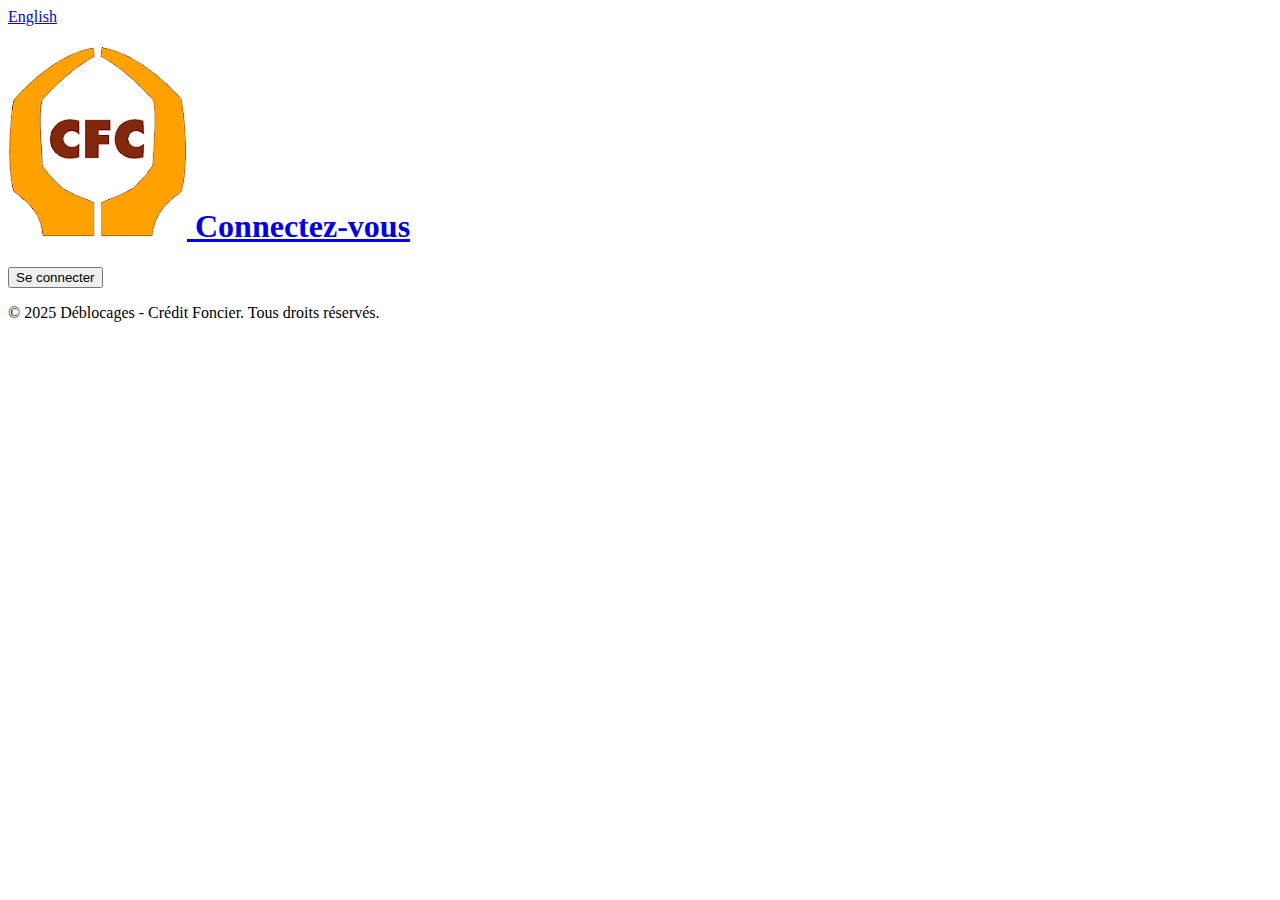
==== frontend/index.html @ e4e32137 "déblocages mise à jour du code source" ====
<!DOCTYPE html>
<html lang="en">
<head>
    <meta charset="UTF-8"/>
    <meta name="description" content="Le Crédit Foncier du Cameroun (CFC) est un établissement public à caractère commercial. Il est doté d'une personnalité juridique et de l'autonomie financière. Il à pour objet social d'apporter son concours financier à la réalisation de tout projet destiné à promouvoir l'habitat.">
    <meta name="rights" content="Crédit Foncier du Cameroun">
    <meta name="keywords" content="Crédit Foncier du Cameroun, Déblocages, Prêts, Crédit, Habitat, Immobilier, Financement, Banque, Cameroun, CFC">
    <meta name="author" content="Ifeyi Batindek">
    <meta name="viewport" content="width=device-width, initial-scale=1.0">        
    
    <meta property="og:title" content="Crédit Foncier du Cameroun"/>
    <meta property="og:type" content="article"/>
    <meta property="og:url" content="https://www.creditfoncier.cm/"/>
    <meta property="og:image" content="https://www.creditfoncier.cm/images/stories/cfc/logo.png"/>
    <meta property="og:site_name" content="Crédit Foncier du Cameroun"/>
    <meta property="fb:admins" content="creditfonciercameroun"/>
    <meta property="og:description" content="Le Crédit Foncier du Cameroun (CFC) est un établissement public à caractère commercial. Il est doté d'une personnalité juridique et de l'autonomie financière. Il à pour objet social d'apporter son concours financier à la réalisation de tout projet destiné à promouvoir l'habitat."/>

    <title>Déblocages – CFC</title>

    <link rel="apple-touch-icon" sizes="180x180" href="./deblocagesasset/deblocagesfavicons/apple-touch-icon.png">
    <link rel="icon" type="image/png" sizes="32x32" href="./deblocagesasset/deblocagesfavicons/favicon-32x32.png">
    <link rel="icon" type="image/png" sizes="16x16" href="./deblocagesasset/deblocagesfavicons/favicon-16x16.png">
    <link rel="manifest" href="./deblocagesasset/deblocagesfavicons/site.webmanifest">

    <meta name="msapplication-TileColor" content="#da532c">
    <meta name="theme-color" content="#ffffff">

    <link rel="preconnect" href="https://fonts.googleapis.com">
    <link rel="preconnect" href="https://fonts.gstatic.com" crossorigin>
    <link href="https://fonts.googleapis.com/css2?family=Inter:ital,opsz,wght@0,14..32,100..900;1,14..32,100..900&family=Nunito+Sans:ital,opsz,wght@0,6..12,200..1000;1,6..12,200..1000&display=swap" rel="stylesheet">     
    <link rel="stylesheet" href="./deblocagesasset/deblocagesstyles/deblocagescss.css"/>
</head>
<body>
    <header>
        <div class="deblocage-container">
            <div class="deblocage-flex">
                <a class="deblocage-btn-lang" href="#">
                    English
                </a>
            </div>
        </div>
    </header>
    <main>
        <div class="deblocage-container">
            <div class="deblocage-login deblocage-flex">
                <h1>
                    <a href="index.html">
                        <div class="deblocage-flex deblocage-flex-column">
                            <img src="./deblocagesassets/deblocagesimg/deblocageslogo/logo-cfc-no-bg.png" alt="Déblocages">
                            <span>
                                Connectez-vous
                            </span>
                        </div>
                    </a>
                </h1>
                <form class="deblocage-login-form" action="deblocage-login.php" method="post">
                    <deblocage-input class="deblocage-input" type="text" name="username" placeholder="Nom d'utilisateur" required>
                    <deblocage-input class="deblocage-input" type="password" name="password" placeholder="Mot de passe" required>
                    <button class="deblocage-btn-submit deblocage-btn" type="submit">Se connecter</button>
                </form>
            </div>
        </div>
    </main>
    <footer>
        <div class="deblocage-container">
            <p>
                &copy; 2025 Déblocages - Crédit Foncier. Tous droits réservés.
            </p>
        </div>
    </footer>
    <script src="./deblocagesAssets/deblocagesScripts/deblocagesmain.js"></script>
</body>
</html>
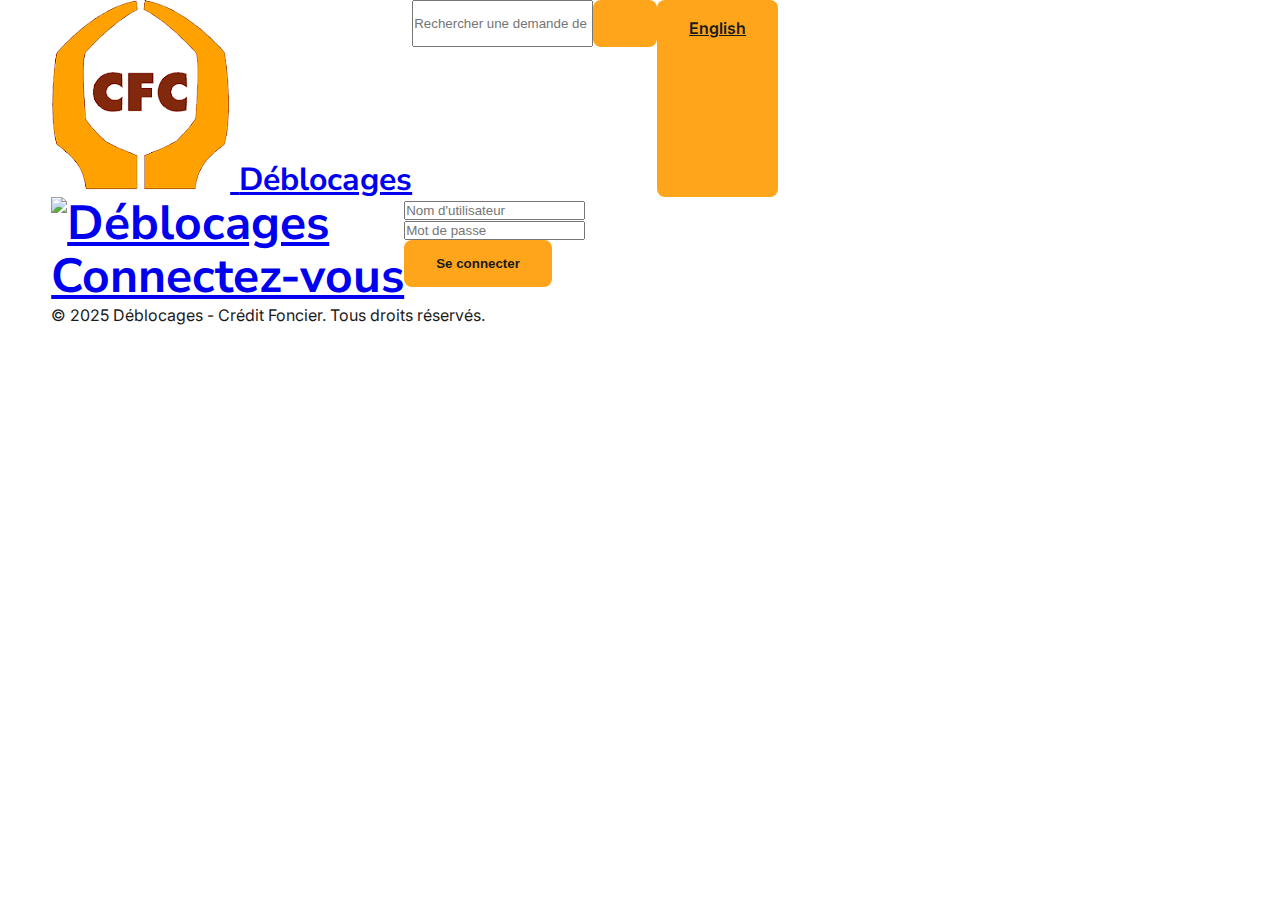
==== commit 380c4785: "déblocages mise à jour du code source" ====
--- a/frontend/index.html
+++ b/frontend/index.html
@@ -18,10 +18,10 @@
 
     <title>Déblocages – CFC</title>
 
-    <link rel="apple-touch-icon" sizes="180x180" href="./deblocagesasset/deblocagesfavicons/apple-touch-icon.png">
-    <link rel="icon" type="image/png" sizes="32x32" href="./deblocagesasset/deblocagesfavicons/favicon-32x32.png">
-    <link rel="icon" type="image/png" sizes="16x16" href="./deblocagesasset/deblocagesfavicons/favicon-16x16.png">
-    <link rel="manifest" href="./deblocagesasset/deblocagesfavicons/site.webmanifest">
+    <link rel="apple-touch-icon" sizes="180x180" href="./deblocagesassets/deblocagesfavicons/apple-touch-icon.png">
+    <link rel="icon" type="image/png" sizes="32x32" href="./deblocagesassets/deblocagesfavicons/favicon-32x32.png">
+    <link rel="icon" type="image/png" sizes="16x16" href="./deblocagesassets/deblocagesfavicons/favicon-16x16.png">
+    <link rel="manifest" href="./deblocagesassets/deblocagesfavicons/site.webmanifest">
 
     <meta name="msapplication-TileColor" content="#da532c">
     <meta name="theme-color" content="#ffffff">
@@ -29,46 +29,80 @@
     <link rel="preconnect" href="https://fonts.googleapis.com">
     <link rel="preconnect" href="https://fonts.gstatic.com" crossorigin>
     <link href="https://fonts.googleapis.com/css2?family=Inter:ital,opsz,wght@0,14..32,100..900;1,14..32,100..900&family=Nunito+Sans:ital,opsz,wght@0,6..12,200..1000;1,6..12,200..1000&display=swap" rel="stylesheet">     
-    <link rel="stylesheet" href="./deblocagesasset/deblocagesstyles/deblocagescss.css"/>
+    <link rel="stylesheet" href="./deblocagesassets/deblocagesstyles/deblocagescss.css"/>
 </head>
 <body>
-    <header>
+    <header id="deblocage-header">
         <div class="deblocage-container">
             <div class="deblocage-flex">
-                <a class="deblocage-btn-lang" href="#">
+                <h1 id="deblocage-logo">
+                    <a href="index.html">
+                        <img src="./deblocagesassets/deblocagesimg/deblocageslogo/logo-cfc-no-bg.png" alt="Déblocages">
+                        <span>
+                            Déblocages
+                        </span>
+                    </a>
+                </h1>
+                <div class="deblocage-search-form-container">
+                    <form class="deblocage-search-form" action="" method="">
+                        <div class="deblocage-flex">
+                            <input type="text" placeholder="Rechercher une demande de prêt">
+                            <button class="deblocage-btn">
+                                <svg class="deblocage-svg deblocage-magnifier" viewBox="0 0 14 14">
+                                    <path fill-rule="evenodd" clip-rule="evenodd" d="M10.4999 5.9999C10.4999 6.59085 10.3835 7.17601 10.1574 7.72197C9.93121 8.26794 9.59974 8.76401 9.18188 9.18188C8.76401 9.59974 8.26794 9.93121 7.72197 10.1574C7.17601 10.3835 6.59085 10.4999 5.9999 10.4999C5.40895 10.4999 4.82379 10.3835 4.27782 10.1574C3.73186 9.93121 3.23578 9.59974 2.81792 9.18188C2.40005 8.76401 2.06859 8.26794 1.84244 7.72197C1.61629 7.17601 1.4999 6.59085 1.4999 5.9999C1.4999 4.80642 1.974 3.66183 2.81792 2.81792C3.66183 1.974 4.80642 1.4999 5.9999 1.4999C7.19337 1.4999 8.33796 1.974 9.18188 2.81792C10.0258 3.66183 10.4999 4.80642 10.4999 5.9999ZM9.6799 10.7399C8.47427 11.6759 6.95726 12.1172 5.4377 11.974C3.91813 11.8309 2.51024 11.114 1.50065 9.96929C0.491052 8.82461 -0.0443519 7.3382 0.00343225 5.81265C0.0512164 4.2871 0.678596 2.8371 1.75785 1.75785C2.8371 0.678596 4.2871 0.0512164 5.81265 0.00343225C7.3382 -0.0443519 8.82461 0.491052 9.96929 1.50065C11.114 2.51024 11.8309 3.91813 11.974 5.4377C12.1172 6.95726 11.6759 8.47427 10.7399 9.6799L13.5299 12.4699C13.6036 12.5386 13.6627 12.6214 13.7037 12.7134C13.7447 12.8054 13.7667 12.9047 13.7685 13.0054C13.7703 13.1061 13.7517 13.2061 13.714 13.2995C13.6763 13.3929 13.6202 13.4777 13.5489 13.5489C13.4777 13.6202 13.3929 13.6763 13.2995 13.714C13.2061 13.7517 13.1061 13.7703 13.0054 13.7685C12.9047 13.7667 12.8054 13.7447 12.7134 13.7037C12.6214 13.6627 12.5386 13.6036 12.4699 13.5299L9.6799 10.7399Z"/>
+                                </svg>
+                            </button>
+                        </div>
+                    </form>
+                </div>
+                <a class="deblocage-btn deblocage-btn-lang" href="#">
                     English
                 </a>
             </div>
         </div>
     </header>
-    <main>
+
+    <main id="deblocage-main">
         <div class="deblocage-container">
             <div class="deblocage-login deblocage-flex">
-                <h1>
+                <h2>
                     <a href="index.html">
                         <div class="deblocage-flex deblocage-flex-column">
-                            <img src="./deblocagesassets/deblocagesimg/deblocageslogo/logo-cfc-no-bg.png" alt="Déblocages">
+                            <img src="./deblocagesassetss/deblocagesimg/deblocageslogo/logo-cfc-no-bg.png" alt="Déblocages">
                             <span>
                                 Connectez-vous
                             </span>
                         </div>
                     </a>
-                </h1>
+                </h2>
                 <form class="deblocage-login-form" action="deblocage-login.php" method="post">
-                    <deblocage-input class="deblocage-input" type="text" name="username" placeholder="Nom d'utilisateur" required>
-                    <deblocage-input class="deblocage-input" type="password" name="password" placeholder="Mot de passe" required>
+                    <div class="deblocage-input-container">
+                        <input class="deblocage-input" type="text" name="username" placeholder="Nom d'utilisateur" required>
+                    </div>
+                    <div class="deblocage-input-container deblocage-flex">
+                        <input class="deblocage-input" type="password" name="password" placeholder="Mot de passe" required>
+                        
+                        <svg class="deblocage-svg deblocage-svg-eye-on" viewBox="0 0 22 16">
+                            <path d="M11 5C10.2044 5 9.44129 5.31607 8.87868 5.87868C8.31607 6.44129 8 7.20435 8 8C8 8.79565 8.31607 9.55871 8.87868 10.1213C9.44129 10.6839 10.2044 11 11 11C11.7956 11 12.5587 10.6839 13.1213 10.1213C13.6839 9.55871 14 8.79565 14 8C14 7.20435 13.6839 6.44129 13.1213 5.87868C12.5587 5.31607 11.7956 5 11 5ZM11 13C9.67392 13 8.40215 12.4732 7.46447 11.5355C6.52678 10.5979 6 9.32608 6 8C6 6.67392 6.52678 5.40215 7.46447 4.46447C8.40215 3.52678 9.67392 3 11 3C12.3261 3 13.5979 3.52678 14.5355 4.46447C15.4732 5.40215 16 6.67392 16 8C16 9.32608 15.4732 10.5979 14.5355 11.5355C13.5979 12.4732 12.3261 13 11 13ZM11 0.5C6 0.5 1.73 3.61 0 8C1.73 12.39 6 15.5 11 15.5C16 15.5 20.27 12.39 22 8C20.27 3.61 16 0.5 11 0.5Z"/>
+                        </svg>    
+                        
+                        <svg class="deblocage-svg deblocage-svg-eye-off" viewBox="0 0 22 19">
+                            <path d="M10.83 6L14 9.16V9C14 8.20435 13.6839 7.44129 13.1213 6.87868C12.5587 6.31607 11.7956 6 11 6H10.83ZM6.53 6.8L8.08 8.35C8.03 8.56 8 8.77 8 9C8 9.79565 8.31607 10.5587 8.87868 11.1213C9.44129 11.6839 10.2044 12 11 12C11.22 12 11.44 11.97 11.65 11.92L13.2 13.47C12.53 13.8 11.79 14 11 14C9.67392 14 8.40215 13.4732 7.46447 12.5355C6.52678 11.5979 6 10.3261 6 9C6 8.21 6.2 7.47 6.53 6.8ZM1 1.27L3.28 3.55L3.73 4C2.08 5.3 0.78 7 0 9C1.73 13.39 6 16.5 11 16.5C12.55 16.5 14.03 16.2 15.38 15.66L15.81 16.08L18.73 19L20 17.73L2.27 0M11 4C12.3261 4 13.5979 4.52678 14.5355 5.46447C15.4732 6.40215 16 7.67392 16 9C16 9.64 15.87 10.26 15.64 10.82L18.57 13.75C20.07 12.5 21.27 10.86 22 9C20.27 4.61 16 1.5 11 1.5C9.6 1.5 8.26 1.75 7 2.2L9.17 4.35C9.74 4.13 10.35 4 11 4Z"/>
+                        </svg>
+                    </div>
                     <button class="deblocage-btn-submit deblocage-btn" type="submit">Se connecter</button>
                 </form>
             </div>
         </div>
     </main>
-    <footer>
+
+    <footer id="deblocage-footer">
         <div class="deblocage-container">
             <p>
                 &copy; 2025 Déblocages - Crédit Foncier. Tous droits réservés.
             </p>
         </div>
     </footer>
-    <script src="./deblocagesAssets/deblocagesScripts/deblocagesmain.js"></script>
+    <script src="./deblocagesassetss/deblocagesScripts/deblocagesmain.js"></script>
 </body>
 </html>--- a/frontend/deblocagesassets/deblocagesstyles/deblocagescss.css
+++ b/frontend/deblocagesassets/deblocagesstyles/deblocagescss.css
@@ -0,0 +1,79 @@
+*, html{
+    box-sizing: border-box;
+    padding: 0;
+    margin: 0;
+    transition: var(--deblocagesTransition);
+}
+:root{
+    --deblocagesBrown: #782E18;
+    --deblocagesYellow: #FFA51C;
+    --deblocagesLightYellow: #FFC671;
+    --deblocagesLighterYellow: #FFE8C5;
+    --deblocagesDarkYellow: #D48917;
+    --deblocagesDarkBrown: #4D281C;
+    --deblocagesWhite: #F4F4F4;
+    --deblocagesBlack: #1B1B1B;
+    --deblocagesPureWhite: #FFFFFF;
+    --deblocagesPureBlack: #000000;
+    --deblocagesGray: #999999;
+    --deblocagesDarkGray: #484848;
+    --deblocagesLightGray: #C9C9C9;
+    --deblocagesDarkerGray: #292929;
+    --deblocagesLighterGray: #E9E9E9;
+    --deblocagesLightGreen: #ADF7CB;
+    --deblocagesGreen: #18783E;
+    --deblocagesLightRed: #F7ADBC;
+    --deblocagesRed: #CE2020;
+    --deblocagesTransition: all .48s ease-in-out;
+    --deblocagesBoxShadow: 0 0 128px 0 rgba(0, 0, 0, .1);
+}
+
+body{
+    color: var(--deblocagesBlack);
+    font-family: 'Inter', sans-serif;
+    background-color: var(--deblocagesWhite);
+    line-height: 1.5;
+    background-color: var(--deblocagesDarkRed);
+}
+
+h1, h2, h3, h4, h5, h6{
+    font-family: 'Nunito Sans', sans-serif;
+    line-height: 1.1;
+}
+h2{
+    font-size: 3rem;
+}
+h3{
+    font-size: 1.65rem;
+}
+h4{
+    font-size: 1.35rem;
+}
+
+/* BUTTONS */
+.deblocage-btn{
+    padding: 1rem 2rem;
+    border: none;
+    background-color: var(--deblocagesYellow);
+    color: var(--deblocagesBlack);
+    font-weight: 600;
+    cursor: pointer;
+    border-radius: 8px;
+    transition: var(--deblocagesTransition);
+}
+.deblocage-btn:hover{
+    background-color: var(--deblocagesDarkYellow);
+    color: var(--deblocagesWhite);
+}
+/* BUTTONS */
+
+.deblocage-container{
+    width: 92%;
+    margin: auto;
+}
+.deblocage-flex{
+    display: flex;
+}
+.deblocage-flex-column{
+    flex-direction: column;
+}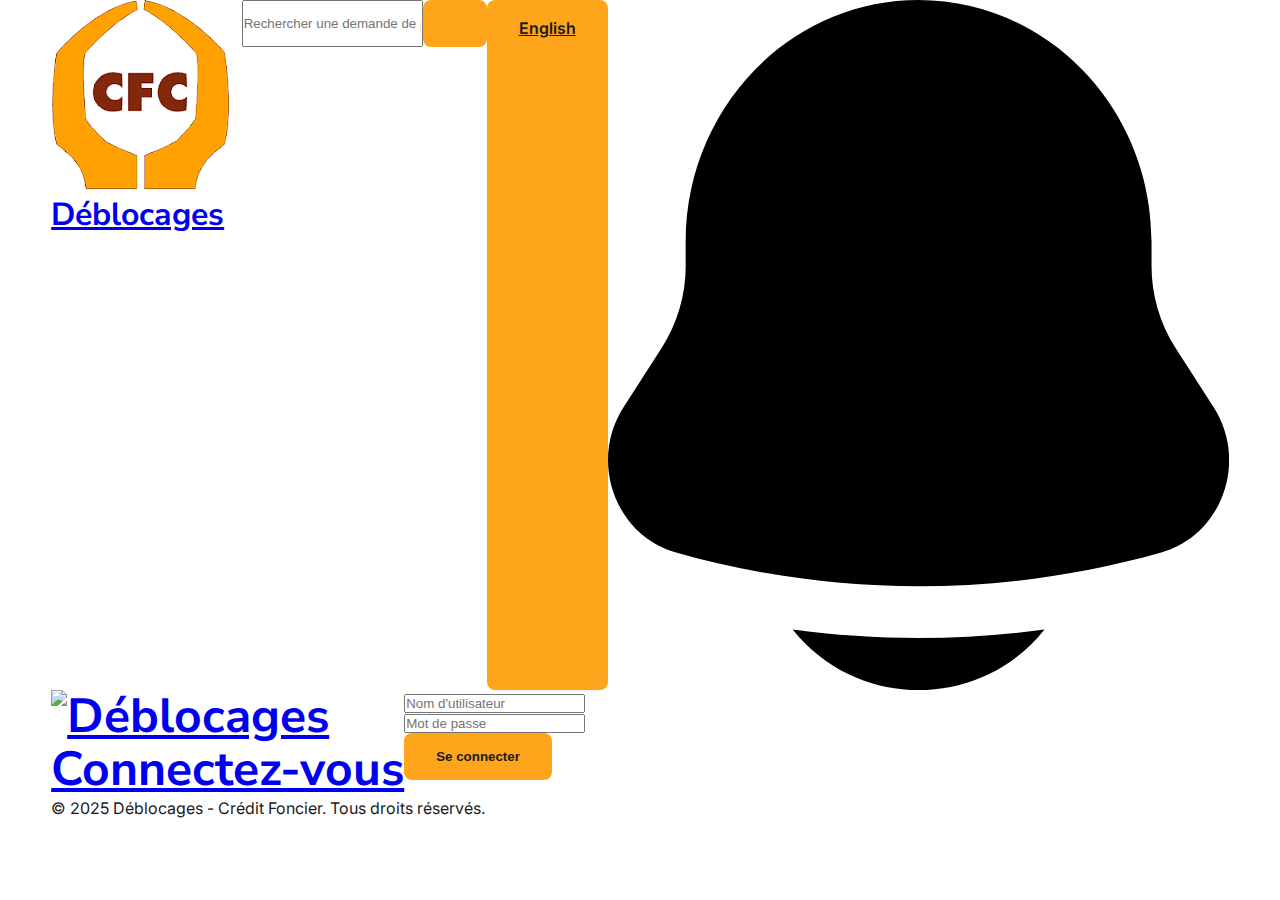
==== commit fe6c156e: "Code update" ====
--- a/frontend/index.html
+++ b/frontend/index.html
@@ -58,6 +58,9 @@
                 <a class="deblocage-btn deblocage-btn-lang" href="#">
                     English
                 </a>
+                <svg class="deblocage-svg deblocage-bell" viewBox="0 0 18 20" xmlns="http://www.w3.org/2000/svg">
+                    <path d="M5.35206 18.242C5.78721 18.7922 6.34171 19.2364 6.97367 19.541C7.60564 19.8455 8.29855 20.0025 9.00006 20C9.70158 20.0025 10.3945 19.8455 11.0264 19.541C11.6584 19.2364 12.2129 18.7922 12.6481 18.242C10.2271 18.5697 7.77303 18.5697 5.35206 18.242ZM15.7501 7V7.704C15.7501 8.549 15.9901 9.375 16.4421 10.078L17.5501 11.801C18.5611 13.375 17.7891 15.514 16.0301 16.011C11.4338 17.3127 6.56635 17.3127 1.97006 16.011C0.211062 15.514 -0.560938 13.375 0.450062 11.801L1.55806 10.078C2.01127 9.36919 2.25178 8.54531 2.25106 7.704V7C2.25106 3.134 5.27306 0 9.00006 0C12.7271 0 15.7501 3.134 15.7501 7Z"/>
+                </svg>    
             </div>
         </div>
     </header>
--- a/frontend/deblocagesassets/deblocagesstyles/deblocagescss.css
+++ b/frontend/deblocagesassets/deblocagesstyles/deblocagescss.css
@@ -76,4 +76,12 @@
 }
 .deblocage-flex-column{
     flex-direction: column;
-}+}
+
+/* HEADER */
+
+#deblocage-header{
+    padding: 8px auto;
+}
+
+/* HEADER */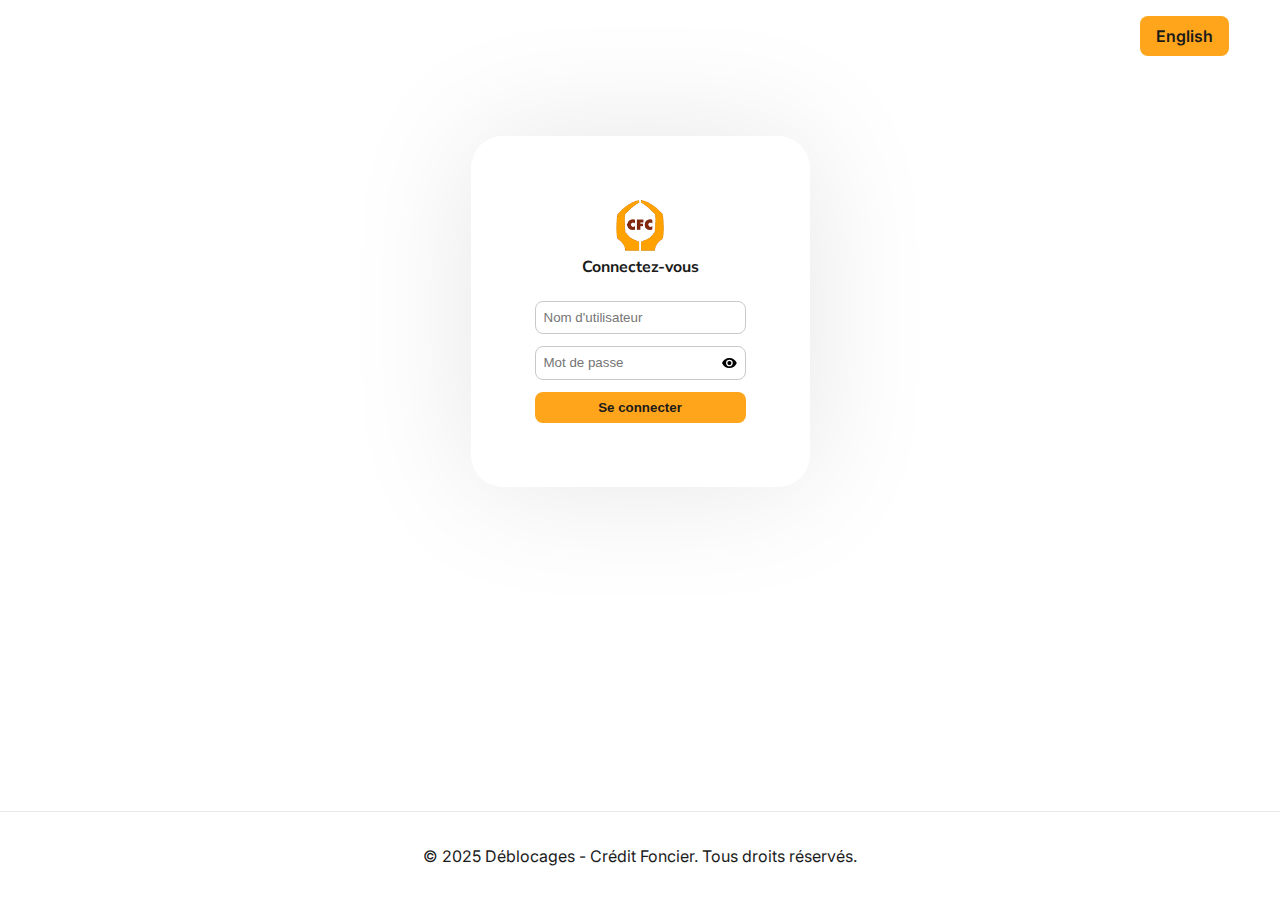
==== commit e445e409: "Code update" ====
--- a/frontend/index.html
+++ b/frontend/index.html
@@ -31,81 +31,86 @@
     <link href="https://fonts.googleapis.com/css2?family=Inter:ital,opsz,wght@0,14..32,100..900;1,14..32,100..900&family=Nunito+Sans:ital,opsz,wght@0,6..12,200..1000;1,6..12,200..1000&display=swap" rel="stylesheet">     
     <link rel="stylesheet" href="./deblocagesassets/deblocagesstyles/deblocagescss.css"/>
 </head>
-<body>
-    <header id="deblocage-header">
-        <div class="deblocage-container">
-            <div class="deblocage-flex">
+<body class="deblocage-login-page">
+    <header id="deblocage-header" class="deblocage-with-100">
+        <div class="deblocage-container deblocage-margin-auto">
+            <div class="deblocage-flex deblocage-space-between">
                 <h1 id="deblocage-logo">
-                    <a href="index.html">
+                    <a class="deblocage-none deblocage-flex deblocage-align-center" href="index.html">
                         <img src="./deblocagesassets/deblocagesimg/deblocageslogo/logo-cfc-no-bg.png" alt="Déblocages">
                         <span>
                             Déblocages
                         </span>
                     </a>
                 </h1>
-                <div class="deblocage-search-form-container">
-                    <form class="deblocage-search-form" action="" method="">
-                        <div class="deblocage-flex">
-                            <input type="text" placeholder="Rechercher une demande de prêt">
-                            <button class="deblocage-btn">
-                                <svg class="deblocage-svg deblocage-magnifier" viewBox="0 0 14 14">
-                                    <path fill-rule="evenodd" clip-rule="evenodd" d="M10.4999 5.9999C10.4999 6.59085 10.3835 7.17601 10.1574 7.72197C9.93121 8.26794 9.59974 8.76401 9.18188 9.18188C8.76401 9.59974 8.26794 9.93121 7.72197 10.1574C7.17601 10.3835 6.59085 10.4999 5.9999 10.4999C5.40895 10.4999 4.82379 10.3835 4.27782 10.1574C3.73186 9.93121 3.23578 9.59974 2.81792 9.18188C2.40005 8.76401 2.06859 8.26794 1.84244 7.72197C1.61629 7.17601 1.4999 6.59085 1.4999 5.9999C1.4999 4.80642 1.974 3.66183 2.81792 2.81792C3.66183 1.974 4.80642 1.4999 5.9999 1.4999C7.19337 1.4999 8.33796 1.974 9.18188 2.81792C10.0258 3.66183 10.4999 4.80642 10.4999 5.9999ZM9.6799 10.7399C8.47427 11.6759 6.95726 12.1172 5.4377 11.974C3.91813 11.8309 2.51024 11.114 1.50065 9.96929C0.491052 8.82461 -0.0443519 7.3382 0.00343225 5.81265C0.0512164 4.2871 0.678596 2.8371 1.75785 1.75785C2.8371 0.678596 4.2871 0.0512164 5.81265 0.00343225C7.3382 -0.0443519 8.82461 0.491052 9.96929 1.50065C11.114 2.51024 11.8309 3.91813 11.974 5.4377C12.1172 6.95726 11.6759 8.47427 10.7399 9.6799L13.5299 12.4699C13.6036 12.5386 13.6627 12.6214 13.7037 12.7134C13.7447 12.8054 13.7667 12.9047 13.7685 13.0054C13.7703 13.1061 13.7517 13.2061 13.714 13.2995C13.6763 13.3929 13.6202 13.4777 13.5489 13.5489C13.4777 13.6202 13.3929 13.6763 13.2995 13.714C13.2061 13.7517 13.1061 13.7703 13.0054 13.7685C12.9047 13.7667 12.8054 13.7447 12.7134 13.7037C12.6214 13.6627 12.5386 13.6036 12.4699 13.5299L9.6799 10.7399Z"/>
-                                </svg>
-                            </button>
-                        </div>
+                <div class="deblocage-none deblocage-search-form-container">
+                    <form class="deblocage-search-form deblocage-with-100 deblocage-flex deblocage-space-between" action="" method="">
+                        <input type="text" class="deblocage-with-100 deblocage-input-transparent deblocage-bg-color-transparent" placeholder="Rechercher une demande de prêt">
+                        <button class="deblocage-btn deblocage-btn-search" type="submit">
+                            <svg class="deblocage-svg deblocage-magnifier" viewBox="0 0 14 14">
+                                <path fill-rule="evenodd" clip-rule="evenodd" d="M10.4999 5.9999C10.4999 6.59085 10.3835 7.17601 10.1574 7.72197C9.93121 8.26794 9.59974 8.76401 9.18188 9.18188C8.76401 9.59974 8.26794 9.93121 7.72197 10.1574C7.17601 10.3835 6.59085 10.4999 5.9999 10.4999C5.40895 10.4999 4.82379 10.3835 4.27782 10.1574C3.73186 9.93121 3.23578 9.59974 2.81792 9.18188C2.40005 8.76401 2.06859 8.26794 1.84244 7.72197C1.61629 7.17601 1.4999 6.59085 1.4999 5.9999C1.4999 4.80642 1.974 3.66183 2.81792 2.81792C3.66183 1.974 4.80642 1.4999 5.9999 1.4999C7.19337 1.4999 8.33796 1.974 9.18188 2.81792C10.0258 3.66183 10.4999 4.80642 10.4999 5.9999ZM9.6799 10.7399C8.47427 11.6759 6.95726 12.1172 5.4377 11.974C3.91813 11.8309 2.51024 11.114 1.50065 9.96929C0.491052 8.82461 -0.0443519 7.3382 0.00343225 5.81265C0.0512164 4.2871 0.678596 2.8371 1.75785 1.75785C2.8371 0.678596 4.2871 0.0512164 5.81265 0.00343225C7.3382 -0.0443519 8.82461 0.491052 9.96929 1.50065C11.114 2.51024 11.8309 3.91813 11.974 5.4377C12.1172 6.95726 11.6759 8.47427 10.7399 9.6799L13.5299 12.4699C13.6036 12.5386 13.6627 12.6214 13.7037 12.7134C13.7447 12.8054 13.7667 12.9047 13.7685 13.0054C13.7703 13.1061 13.7517 13.2061 13.714 13.2995C13.6763 13.3929 13.6202 13.4777 13.5489 13.5489C13.4777 13.6202 13.3929 13.6763 13.2995 13.714C13.2061 13.7517 13.1061 13.7703 13.0054 13.7685C12.9047 13.7667 12.8054 13.7447 12.7134 13.7037C12.6214 13.6627 12.5386 13.6036 12.4699 13.5299L9.6799 10.7399Z"/>
+                            </svg>
+                        </button>
                     </form>
                 </div>
-                <a class="deblocage-btn deblocage-btn-lang" href="#">
-                    English
-                </a>
-                <svg class="deblocage-svg deblocage-bell" viewBox="0 0 18 20" xmlns="http://www.w3.org/2000/svg">
-                    <path d="M5.35206 18.242C5.78721 18.7922 6.34171 19.2364 6.97367 19.541C7.60564 19.8455 8.29855 20.0025 9.00006 20C9.70158 20.0025 10.3945 19.8455 11.0264 19.541C11.6584 19.2364 12.2129 18.7922 12.6481 18.242C10.2271 18.5697 7.77303 18.5697 5.35206 18.242ZM15.7501 7V7.704C15.7501 8.549 15.9901 9.375 16.4421 10.078L17.5501 11.801C18.5611 13.375 17.7891 15.514 16.0301 16.011C11.4338 17.3127 6.56635 17.3127 1.97006 16.011C0.211062 15.514 -0.560938 13.375 0.450062 11.801L1.55806 10.078C2.01127 9.36919 2.25178 8.54531 2.25106 7.704V7C2.25106 3.134 5.27306 0 9.00006 0C12.7271 0 15.7501 3.134 15.7501 7Z"/>
-                </svg>    
+                <div class="deblocage-header-right deblocage-flex deblocage-align-center">
+                    <a class="deblocage-btn deblocage-btn-lang" href="#">
+                        English
+                    </a>
+                    <svg class="deblocage-none deblocage-svg deblocage-bell" viewBox="0 0 18 20" xmlns="http://www.w3.org/2000/svg">
+                        <path d="M5.35206 18.242C5.78721 18.7922 6.34171 19.2364 6.97367 19.541C7.60564 19.8455 8.29855 20.0025 9.00006 20C9.70158 20.0025 10.3945 19.8455 11.0264 19.541C11.6584 19.2364 12.2129 18.7922 12.6481 18.242C10.2271 18.5697 7.77303 18.5697 5.35206 18.242ZM15.7501 7V7.704C15.7501 8.549 15.9901 9.375 16.4421 10.078L17.5501 11.801C18.5611 13.375 17.7891 15.514 16.0301 16.011C11.4338 17.3127 6.56635 17.3127 1.97006 16.011C0.211062 15.514 -0.560938 13.375 0.450062 11.801L1.55806 10.078C2.01127 9.36919 2.25178 8.54531 2.25106 7.704V7C2.25106 3.134 5.27306 0 9.00006 0C12.7271 0 15.7501 3.134 15.7501 7Z"/>
+                    </svg>  
+                </div>  
             </div>
         </div>
     </header>
 
     <main id="deblocage-main">
-        <div class="deblocage-container">
-            <div class="deblocage-login deblocage-flex">
-                <h2>
-                    <a href="index.html">
-                        <div class="deblocage-flex deblocage-flex-column">
-                            <img src="./deblocagesassetss/deblocagesimg/deblocageslogo/logo-cfc-no-bg.png" alt="Déblocages">
-                            <span>
-                                Connectez-vous
-                            </span>
+        <div class="deblocage-container deblocage-margin-auto">
+            <div class="deblocage-login deblocage-margin-auto deblocage-flex deblocage-flex-column">
+                <h2 class="deblocage-margin-auto">
+                    <div class="deblocage-flex deblocage-flex-column">
+                        <img class="deblocage-margin-auto" src="./deblocagesassets/deblocagesimg/deblocageslogo/logo-cfc-no-bg.png" alt="Déblocages">
+                        <span>
+                            Connectez-vous
+                        </span>
+                    </div>
+                </h2>
+                <form class="deblocage-login-form deblocage-margin-auto deblocage-flex deblocage-flex-column" action="deblocage-login.php" method="post">
+                    <div class="deblocage-input-label">
+                        <!--<label class="deblocage-block" for="username">Nom d'utilisateur</label>-->
+                        <div class="deblocage-input-container deblocage-flex">
+                            <input class="deblocage-with-100 deblocage-input-transparent deblocage-bg-color-transparent deblocage-input" type="text" name="deblocage-username" id="deblocage-username" placeholder="Nom d'utilisateur" required>
                         </div>
-                    </a>
-                </h2>
-                <form class="deblocage-login-form" action="deblocage-login.php" method="post">
-                    <div class="deblocage-input-container">
-                        <input class="deblocage-input" type="text" name="username" placeholder="Nom d'utilisateur" required>
                     </div>
-                    <div class="deblocage-input-container deblocage-flex">
-                        <input class="deblocage-input" type="password" name="password" placeholder="Mot de passe" required>
-                        
-                        <svg class="deblocage-svg deblocage-svg-eye-on" viewBox="0 0 22 16">
-                            <path d="M11 5C10.2044 5 9.44129 5.31607 8.87868 5.87868C8.31607 6.44129 8 7.20435 8 8C8 8.79565 8.31607 9.55871 8.87868 10.1213C9.44129 10.6839 10.2044 11 11 11C11.7956 11 12.5587 10.6839 13.1213 10.1213C13.6839 9.55871 14 8.79565 14 8C14 7.20435 13.6839 6.44129 13.1213 5.87868C12.5587 5.31607 11.7956 5 11 5ZM11 13C9.67392 13 8.40215 12.4732 7.46447 11.5355C6.52678 10.5979 6 9.32608 6 8C6 6.67392 6.52678 5.40215 7.46447 4.46447C8.40215 3.52678 9.67392 3 11 3C12.3261 3 13.5979 3.52678 14.5355 4.46447C15.4732 5.40215 16 6.67392 16 8C16 9.32608 15.4732 10.5979 14.5355 11.5355C13.5979 12.4732 12.3261 13 11 13ZM11 0.5C6 0.5 1.73 3.61 0 8C1.73 12.39 6 15.5 11 15.5C16 15.5 20.27 12.39 22 8C20.27 3.61 16 0.5 11 0.5Z"/>
-                        </svg>    
-                        
-                        <svg class="deblocage-svg deblocage-svg-eye-off" viewBox="0 0 22 19">
-                            <path d="M10.83 6L14 9.16V9C14 8.20435 13.6839 7.44129 13.1213 6.87868C12.5587 6.31607 11.7956 6 11 6H10.83ZM6.53 6.8L8.08 8.35C8.03 8.56 8 8.77 8 9C8 9.79565 8.31607 10.5587 8.87868 11.1213C9.44129 11.6839 10.2044 12 11 12C11.22 12 11.44 11.97 11.65 11.92L13.2 13.47C12.53 13.8 11.79 14 11 14C9.67392 14 8.40215 13.4732 7.46447 12.5355C6.52678 11.5979 6 10.3261 6 9C6 8.21 6.2 7.47 6.53 6.8ZM1 1.27L3.28 3.55L3.73 4C2.08 5.3 0.78 7 0 9C1.73 13.39 6 16.5 11 16.5C12.55 16.5 14.03 16.2 15.38 15.66L15.81 16.08L18.73 19L20 17.73L2.27 0M11 4C12.3261 4 13.5979 4.52678 14.5355 5.46447C15.4732 6.40215 16 7.67392 16 9C16 9.64 15.87 10.26 15.64 10.82L18.57 13.75C20.07 12.5 21.27 10.86 22 9C20.27 4.61 16 1.5 11 1.5C9.6 1.5 8.26 1.75 7 2.2L9.17 4.35C9.74 4.13 10.35 4 11 4Z"/>
-                        </svg>
+                    <div class="deblocage-input-label">
+                        <!--<label class="deblocage-block" for="password">Mot de passe</label>-->
+                        <div class="deblocage-input-container deblocage-flex">
+                            <input class="deblocage-with-100 deblocage-input-transparent deblocage-bg-color-transparent deblocage-input" type="password" name="deblocage-password" id="deblocage-password" placeholder="Mot de passe" required>
+                            
+                            <svg class="deblocage-height-auto  deblocage-svg" id="deblocage-svg-eye-on" viewBox="0 0 22 16">
+                                <path d="M11 5C10.2044 5 9.44129 5.31607 8.87868 5.87868C8.31607 6.44129 8 7.20435 8 8C8 8.79565 8.31607 9.55871 8.87868 10.1213C9.44129 10.6839 10.2044 11 11 11C11.7956 11 12.5587 10.6839 13.1213 10.1213C13.6839 9.55871 14 8.79565 14 8C14 7.20435 13.6839 6.44129 13.1213 5.87868C12.5587 5.31607 11.7956 5 11 5ZM11 13C9.67392 13 8.40215 12.4732 7.46447 11.5355C6.52678 10.5979 6 9.32608 6 8C6 6.67392 6.52678 5.40215 7.46447 4.46447C8.40215 3.52678 9.67392 3 11 3C12.3261 3 13.5979 3.52678 14.5355 4.46447C15.4732 5.40215 16 6.67392 16 8C16 9.32608 15.4732 10.5979 14.5355 11.5355C13.5979 12.4732 12.3261 13 11 13ZM11 0.5C6 0.5 1.73 3.61 0 8C1.73 12.39 6 15.5 11 15.5C16 15.5 20.27 12.39 22 8C20.27 3.61 16 0.5 11 0.5Z"/>
+                            </svg>    
+                            
+                            <svg class="deblocage-height-auto deblocage-svg deblocage-none" id="deblocage-svg-eye-off" viewBox="0 0 22 19">
+                                <path d="M10.83 6L14 9.16V9C14 8.20435 13.6839 7.44129 13.1213 6.87868C12.5587 6.31607 11.7956 6 11 6H10.83ZM6.53 6.8L8.08 8.35C8.03 8.56 8 8.77 8 9C8 9.79565 8.31607 10.5587 8.87868 11.1213C9.44129 11.6839 10.2044 12 11 12C11.22 12 11.44 11.97 11.65 11.92L13.2 13.47C12.53 13.8 11.79 14 11 14C9.67392 14 8.40215 13.4732 7.46447 12.5355C6.52678 11.5979 6 10.3261 6 9C6 8.21 6.2 7.47 6.53 6.8ZM1 1.27L3.28 3.55L3.73 4C2.08 5.3 0.78 7 0 9C1.73 13.39 6 16.5 11 16.5C12.55 16.5 14.03 16.2 15.38 15.66L15.81 16.08L18.73 19L20 17.73L2.27 0M11 4C12.3261 4 13.5979 4.52678 14.5355 5.46447C15.4732 6.40215 16 7.67392 16 9C16 9.64 15.87 10.26 15.64 10.82L18.57 13.75C20.07 12.5 21.27 10.86 22 9C20.27 4.61 16 1.5 11 1.5C9.6 1.5 8.26 1.75 7 2.2L9.17 4.35C9.74 4.13 10.35 4 11 4Z"/>
+                            </svg>
+                        </div>
                     </div>
+
                     <button class="deblocage-btn-submit deblocage-btn" type="submit">Se connecter</button>
                 </form>
             </div>
         </div>
     </main>
 
-    <footer id="deblocage-footer">
-        <div class="deblocage-container">
+    <footer id="deblocage-footer" class="deblocage-bottom-0 deblocage-position-absolute deblocage-with-100">
+        <div class="deblocage-container deblocage-margin-auto">
             <p>
                 &copy; 2025 Déblocages - Crédit Foncier. Tous droits réservés.
             </p>
         </div>
     </footer>
-    <script src="./deblocagesassetss/deblocagesScripts/deblocagesmain.js"></script>
+    <script src="./deblocagesassets/deblocagesscripts/deblocagesmain.js"></script>
 </body>
 </html>--- a/frontend/deblocagesassets/deblocagesstyles/deblocagescss.css
+++ b/frontend/deblocagesassets/deblocagesstyles/deblocagescss.css
@@ -31,11 +31,12 @@
 body{
     color: var(--deblocagesBlack);
     font-family: 'Inter', sans-serif;
-    background-color: var(--deblocagesWhite);
+    background-color: var(--deblocagesPureWhite);
     line-height: 1.5;
-    background-color: var(--deblocagesDarkRed);
-}
-
+}
+
+/* DESIGN SYSTEM */
+/* typography */
 h1, h2, h3, h4, h5, h6{
     font-family: 'Nunito Sans', sans-serif;
     line-height: 1.1;
@@ -49,10 +50,91 @@
 h4{
     font-size: 1.35rem;
 }
-
-/* BUTTONS */
+/* typography */
+
+a, a:visited, a:hover, a:focus{
+    text-decoration: none;
+    color: var(--deblocagesBrown);
+}
+.deblocage-container{
+    width: 92%;
+}
+.deblocage-position-relative{
+    position: relative;
+}
+.deblocage-position-absolute{
+    position: absolute;
+}
+.deblocage-position-fixed{
+    position: fixed;
+}
+.deblocage-position-sticky{
+    position: sticky;
+}
+.deblocage-bottom-0{
+    bottom: 0;
+}
+.deblocage-top-0{
+    top: 0;
+}
+.deblocage-left-0{
+    left: 0;
+}
+.deblocage-right-0{
+    right: 0;
+}
+.deblocage-flex{
+    display: flex;
+}
+.deblocage-none{
+    display: none;
+}
+.deblocage-block{
+    display: block;
+}
+.deblocage-flex-column{
+    flex-direction: column;
+}
+.deblocage-space-between{
+    justify-content: space-between;
+}
+.deblocage-align-center{
+    align-items: center;
+}
+.deblocage-with-100{
+    width: 100%;
+}
+.deblocage-height-100{
+    height: 100%;
+}
+.deblocage-height-100vh{
+    height: 100vh;
+}
+.deblocage-width-100vw{
+    width: 100vw;
+}
+.deblocage-with-auto{
+    width: auto;
+}
+.deblocage-with-auto{
+    height: auto;
+}
+.deblocage-svg{
+    height: 16px;
+}
+.deblocage-margin-auto{
+    margin: auto;
+}
+.deblocage-bg-color-transparent{
+    background-color: transparent;
+}
+.deblocage-input-transparent{
+    border: none;
+    outline: none;
+}
+/* Buttons */
 .deblocage-btn{
-    padding: 1rem 2rem;
+    padding: 8px 16px;
     border: none;
     background-color: var(--deblocagesYellow);
     color: var(--deblocagesBlack);
@@ -65,23 +147,94 @@
     background-color: var(--deblocagesDarkYellow);
     color: var(--deblocagesWhite);
 }
-/* BUTTONS */
-
-.deblocage-container{
-    width: 92%;
-    margin: auto;
-}
-.deblocage-flex{
+/* Buttons */
+/* DESIGN SYSTEM */
+
+/* HEADER */
+#deblocage-header{
+    padding: 16px 0;
+    background-color: var(--deblocagesPureWhite);
+}
+#deblocage-header #deblocage-logo img{
+    height: 48px;
+}
+#deblocage-logo a span, #deblocage-logo a:visited span,
+#deblocage-logo a:hover span, #deblocage-logo a:focus span{
+    color: var(--deblocagesBrown);
+    font-size: 32px;
+}
+#deblocage-logo .deblocage-flex{
+    gap: 8px;
+}
+#deblocage-header .deblocage-svg{
+    height: 24px;
+}
+#deblocage-header .deblocage-header-right{
+    gap: 16px;
+}
+.deblocage-search-form-container{
+    width: 48%;
+}
+.deblocage-search-form{
+    border-radius: 32px;
+    padding: 8px 8px 8px 24px;
+    background-color: var(--deblocagesWhite);
+}
+.deblocage-search-form input{
     display: flex;
-}
-.deblocage-flex-column{
-    flex-direction: column;
-}
-
+    color: var(--deblocagesBlack);
+}
+#deblocage-header .deblocage-btn-search{
+    border-radius: 50%;
+    padding: 8px 8px 7px;
+}
+#deblocage-header .deblocage-btn-search .deblocage-magnifier{
+    height: 16px;
+}
 /* HEADER */
 
-#deblocage-header{
-    padding: 8px auto;
-}
-
-/* HEADER */+/* MAIN */
+#deblocage-main{
+    padding: 64px 0;
+}
+.deblocage-login{
+    box-shadow: var(--deblocagesBoxShadow);
+    border-radius: 32px;
+    width: fit-content;
+    padding:64px;
+    gap: 24px;
+}
+.deblocage-login h2{
+    text-align: center;
+}
+.deblocage-login h2 img{
+    width: 48px;
+    margin-bottom: 8px;
+}
+.deblocage-login h2 span{
+    font-size: 16px;
+}
+.deblocage-login-form{
+    gap: 12px;
+}
+.deblocage-login-form .deblocage-input-label .deblocage-input-container{
+    border: 1px solid var(--deblocagesLightGray);
+    padding: 8px;
+    border-radius: 8px;
+}
+
+.deblocage-input-label label{
+    margin-bottom: 4px;
+}
+#deblocage-svg-eye-off, #deblocage-svg-eye-on{cursor: pointer; width:16px;}
+/* MAIN */
+
+/* FOOTER */
+#deblocage-footer{
+    border-top: 1px solid var(--deblocagesLighterGray);
+    padding: 32px 0;
+}
+#deblocage-footer p{
+    text-align: center;
+}
+/* FOOTER */
